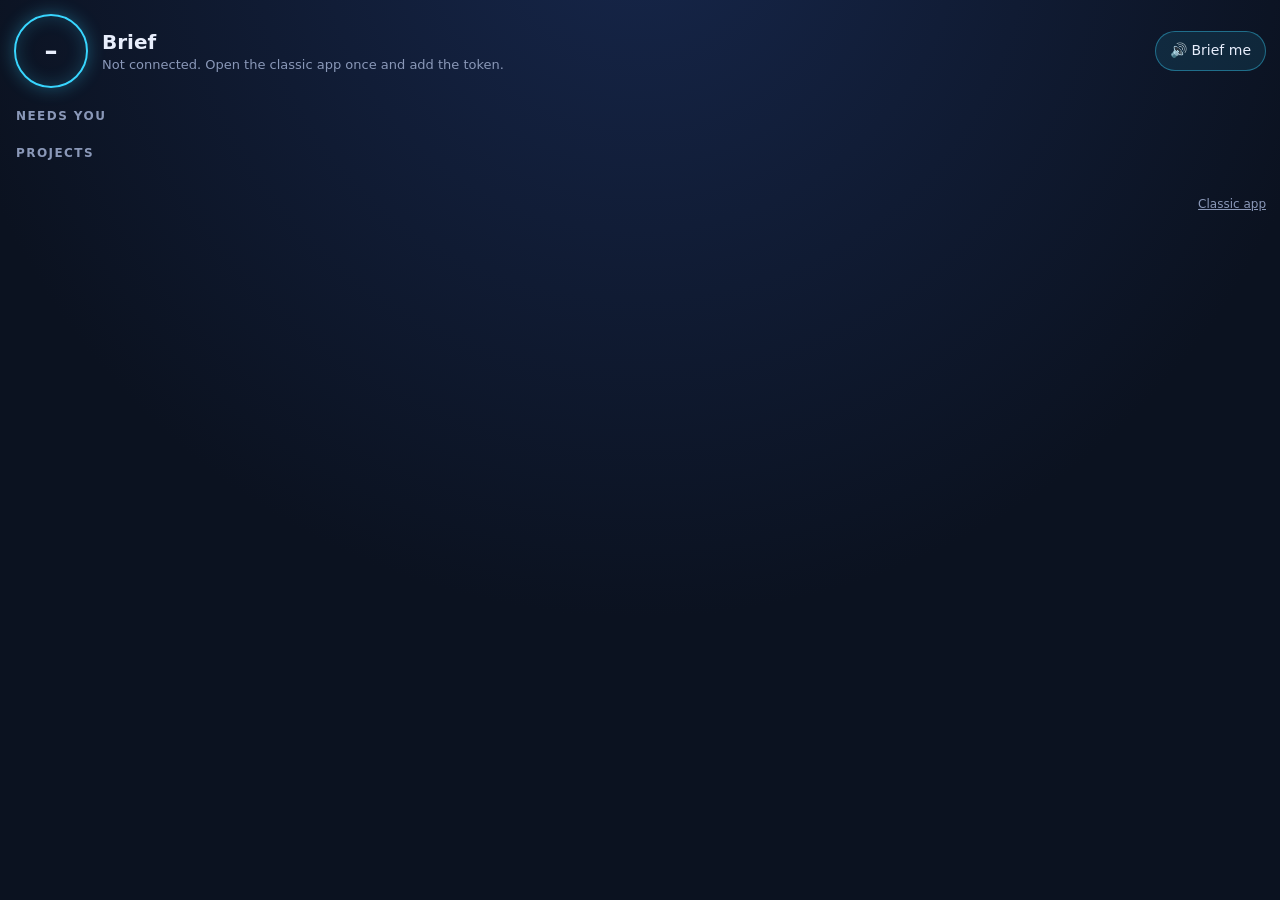
==== brief.html @ 62b9f89b "Brief: one-screen front page with decisions, project tiles and a read-aloud summary; classic app sta" ====
<!doctype html>
<html lang="en">
<head>
<meta charset="utf-8">
<meta name="viewport" content="width=device-width,initial-scale=1,viewport-fit=cover">
<meta name="theme-color" content="#0b1220">
<link rel="manifest" href="manifest.webmanifest">
<link rel="icon" href="icon-192.png">
<title>Brief</title>
<style>
:root{--bg:#0b1220;--card:#121b2e;--line:#1f2b45;--ink:#e8eefc;--dim:#8a98b8;--cyan:#38d6ff;
  --green:#2fd38a;--amber:#ffb547;--red:#ff5c6c;--grey:#5a6886}
*{box-sizing:border-box;margin:0}
body{background:radial-gradient(circle at 50% -10%,#16264a 0,var(--bg) 60%);color:var(--ink);
  font:16px/1.4 system-ui,-apple-system,"Segoe UI",sans-serif;min-height:100vh;
  padding:max(14px,env(safe-area-inset-top)) 14px 40px}
header{display:flex;align-items:center;gap:14px;margin-bottom:18px}
.core{width:74px;height:74px;border-radius:50%;flex:none;display:grid;place-items:center;
  border:2px solid var(--cyan);box-shadow:0 0 18px #38d6ff55,inset 0 0 18px #38d6ff33;font-weight:700;font-size:26px}
.core.calm{border-color:var(--green);box-shadow:0 0 18px #2fd38a44,inset 0 0 18px #2fd38a22}
.core.alert{animation:pulse 2s infinite}
@keyframes pulse{50%{box-shadow:0 0 30px #38d6ffaa,inset 0 0 22px #38d6ff55}}
h1{font-size:20px;font-weight:650}
.sub{color:var(--dim);font-size:13px}
button{font:inherit;color:inherit;border:0;cursor:pointer}
.speak{margin-left:auto;white-space:nowrap;background:#38d6ff1a;border:1px solid #38d6ff66;border-radius:22px;padding:9px 14px;font-size:14px}
h2{font-size:12px;letter-spacing:.12em;text-transform:uppercase;color:var(--dim);margin:20px 2px 8px}
.need{background:var(--card);border:1px solid var(--line);border-left:4px solid var(--cyan);border-radius:14px;padding:12px 14px;margin-bottom:10px}
.need.signoff{border-left-color:var(--amber)}
.need.info{border-left-color:var(--grey)}
.need .p{font-size:12px;color:var(--cyan);font-weight:600;text-transform:uppercase;letter-spacing:.06em}
.need .t{margin:4px 0 10px;overflow-wrap:anywhere}
.opts{display:flex;gap:8px;flex-wrap:wrap}
.opts button{background:#1d2a47;border:1px solid #2c3b60;border-radius:10px;padding:9px 14px;min-width:84px}
.opts button.rec{background:#38d6ff26;border-color:var(--cyan)}
.opts button.rec::after{content:" ★";color:var(--cyan)}
.none{color:var(--dim);padding:6px 2px}
.grid{display:grid;grid-template-columns:repeat(auto-fill,minmax(150px,1fr));gap:10px}
.tile{background:var(--card);border:1px solid var(--line);border-radius:14px;padding:12px;position:relative;text-align:left;width:100%}
.tile .top{display:flex;align-items:center;gap:10px}
.ring{width:44px;height:44px;flex:none}
.ring text{font-size:11px;fill:var(--ink);font-weight:600}
.tile .n{font-weight:650;font-size:15px;line-height:1.2}
.tile .nx{color:var(--dim);font-size:12.5px;margin-top:8px;display:-webkit-box;-webkit-line-clamp:2;-webkit-box-orient:vertical;overflow:hidden}
.tile .st{font-size:11px;color:var(--dim);margin-top:6px;display:flex;align-items:center;gap:5px}
.dot{width:8px;height:8px;border-radius:50%;background:var(--grey)}
.dot.working{background:var(--green);animation:blink 1.2s infinite}
.dot.waiting,.dot.silent{background:var(--amber)}
.dot.blocked{background:var(--red)}
@keyframes blink{50%{opacity:.25}}
.up{position:absolute;top:8px;right:10px;font-size:11px;color:var(--green);font-weight:700}
.you{margin-top:8px;border-top:1px dashed var(--line);padding-top:8px;display:none}
.tile.open .you{display:block}
.you div{display:flex;gap:8px;align-items:center;font-size:13px;margin:6px 0}
.you button{margin-left:auto;background:#1d2a47;border:1px solid #2c3b60;border-radius:8px;padding:5px 10px;font-size:12px}
.badge{display:inline-block;background:var(--amber);color:#000;border-radius:9px;font-size:11px;font-weight:700;padding:0 6px;margin-left:4px}
footer{margin-top:26px;color:var(--dim);font-size:12px;display:flex;justify-content:space-between}
footer a{color:var(--dim)}
.toast{position:fixed;left:50%;bottom:22px;transform:translateX(-50%);background:#1d2a47;border:1px solid var(--cyan);border-radius:12px;padding:10px 16px;display:none}
</style>
</head>
<body>
<header>
  <div class="core" id="core">–</div>
  <div><h1 id="head">Brief</h1><div class="sub" id="sub">Loading…</div></div>
  <button class="speak" id="speak" aria-label="Read the brief aloud">🔊 Brief me</button>
</header>

<h2>Needs you</h2>
<div id="needs"></div>

<h2>Projects</h2>
<div class="grid" id="tiles"></div>

<footer><span id="at"></span><a href="index.html?classic">Classic app</a></footer>
<div class="toast" id="toast"></div>

<script>
"use strict";
var TOK = ls("planner.token"), REPO = ls("planner.repo");
var COL = {green:"#2fd38a", amber:"#ffb547", red:"#ff5c6c", grey:"#5a6886"};
var WORD = {working:"working", waiting:"waiting for you on the PC", silent:"quiet for a while", blocked:"stopped with an error", idle:"idle", off:"no session"};
var brief = null;
var answered = jget("brief.answered", {});    // q -> time; hides a card until the PC confirms
var seen = jget("brief.seen", {});            // tile id -> pct when he last looked

function ls(k){ try{ return localStorage.getItem(k) || ""; }catch(e){ return ""; } }
function jget(k,d){ try{ var v = localStorage.getItem(k); return v ? JSON.parse(v) : d; }catch(e){ return d; } }
function jput(k,v){ try{ localStorage.setItem(k, JSON.stringify(v)); }catch(e){} }
function b64d(s){ return decodeURIComponent(Array.prototype.map.call(atob(String(s).replace(/\s/g,"")), function(c){
  return "%" + ("00" + c.charCodeAt(0).toString(16)).slice(-2); }).join("")); }
function b64e(s){ return btoa(unescape(encodeURIComponent(s))); }
function esc(s){ return String(s == null ? "" : s).replace(/[&<>"]/g, function(c){ return {"&":"&amp;","<":"&lt;",">":"&gt;",'"':"&quot;"}[c]; }); }
function clip(s){ s = String(s || "").replace(/\(sha256 [0-9a-f]+.*$/i, "").trim(); return s.length >= 148 ? s.replace(/\s+\S*$/, "") + "…" : s; }
function el(id){ return document.getElementById(id); }
function toast(m){ var t = el("toast"); t.textContent = m; t.style.display = "block"; setTimeout(function(){ t.style.display = "none"; }, 2600); }
function ago(iso){
  if(!iso) return "";
  var m = Math.round((Date.now() - new Date(iso).getTime()) / 60000);
  return m < 10 ? "just now" : m < 60 ? m + " min ago" : m < 1440 ? Math.round(m / 60) + " h ago" : Math.round(m / 1440) + " d ago";
}

function gh(path, opt){
  opt = opt || {};
  var h = {"Accept":"application/vnd.github+json", "Authorization":"Bearer " + TOK, "X-GitHub-Api-Version":"2022-11-28"};
  if(opt.body) h["Content-Type"] = "application/json";
  return fetch("https://api.github.com/repos/" + REPO + path, {method:opt.method || "GET", headers:h, cache:"no-store",
    body:opt.body ? JSON.stringify(opt.body) : undefined}).then(function(r){
      if(r.status === 404 && opt.soft) return null;
      if(!r.ok){ var e = new Error("HTTP " + r.status); e.status = r.status; throw e; }
      return r.json();
    });
}

function load(){
  if(!TOK || !REPO){ el("sub").textContent = "Not connected. Open the classic app once and add the token."; return; }
  gh("/contents/desktop/brief.json", {soft:true}).then(function(r){
    if(!r || !r.content){ el("sub").textContent = "The PC has not sent a brief yet."; return; }
    brief = JSON.parse(b64d(r.content));
    jput("brief.cache", brief);
    draw();
  }).catch(function(e){ el("sub").textContent = "Could not reach the PC data (" + e.message + ")."; });
}

function liveNeeds(){
  // a card answered here stays hidden until the PC drops it, then the memory is cleared
  var qs = {}; (brief.needs || []).forEach(function(n){ qs[n.q] = 1; });
  (brief.tiles || []).forEach(function(t){ (t.you || []).forEach(function(y){ qs[y.q] = 1; }); });
  Object.keys(answered).forEach(function(q){ if(!qs[q]) delete answered[q]; });
  jput("brief.answered", answered);
  return (brief.needs || []).filter(function(n){ return !answered[n.q]; });
}

function ring(p, flag){
  var r = 18, c = 2 * Math.PI * r, v = p == null ? 0 : Math.max(0, Math.min(100, p));
  return '<svg class="ring" viewBox="0 0 44 44"><circle cx="22" cy="22" r="' + r + '" fill="none" stroke="#1f2b45" stroke-width="5"/>' +
    '<circle cx="22" cy="22" r="' + r + '" fill="none" stroke="' + (COL[flag] || COL.grey) + '" stroke-width="5" stroke-linecap="round"' +
    ' stroke-dasharray="' + (c * v / 100).toFixed(1) + ' ' + c.toFixed(1) + '" transform="rotate(-90 22 22)"/>' +
    '<text x="22" y="26" text-anchor="middle">' + (p == null ? "–" : v + "%") + '</text></svg>';
}

function draw(){
  var needs = liveNeeds(), tiles = brief.tiles || [];
  var core = el("core"), dec = needs.filter(function(n){ return n.kind !== "info"; }).length;
  core.textContent = dec || "✓";
  core.className = "core " + (dec ? "alert" : "calm");
  var working = tiles.filter(function(t){ return t.state === "working"; }).length;
  el("head").textContent = dec ? dec + (dec === 1 ? " decision waits" : " decisions wait") : "Nothing needs you";
  el("sub").textContent = working + " working · " + tiles.length + " projects";
  el("at").textContent = "PC update " + ago(brief.at);

  el("needs").innerHTML = needs.length ? needs.map(function(n){
    return '<div class="need ' + esc(n.kind) + '"><div class="p">' + esc(n.project) + (n.kind === "signoff" ? " · sign-off" : "") + '</div>' +
      '<div class="t">' + esc(clip(n.text)) + '</div><div class="opts">' + (n.options || []).map(function(o){
        return '<button data-q="' + esc(n.q) + '" data-a="' + esc(o) + '" class="' + (n.rec && o === n.rec ? "rec" : "") + '">' + esc(o) + '</button>';
      }).join("") + '</div></div>';
  }).join("") : '<div class="none">All clear. Projects are moving on their own.</div>';

  el("tiles").innerHTML = tiles.map(function(t){
    var you = (t.you || []).filter(function(y){ return !answered[y.q]; });
    var up = seen[t.id] != null && t.pct != null && t.pct > seen[t.id] ? '<span class="up">▲' + (t.pct - seen[t.id]) + '</span>' : "";
    return '<div class="tile" data-id="' + esc(t.id) + '">' + up + '<div class="top">' + ring(t.pct, t.flag) +
      '<div class="n">' + esc(t.name) + (you.length ? '<span class="badge">' + you.length + '</span>' : "") + '</div></div>' +
      '<div class="nx">' + esc(t.next) + '</div>' +
      '<div class="st"><span class="dot ' + esc(t.state) + '"></span>' + esc(WORD[t.state] || t.state) + (t.heard ? " · " + ago(t.heard) : "") + '</div>' +
      (you.length ? '<div class="you">' + you.map(function(y){
        return '<div><span>' + esc(y.text) + '</span><button data-q="' + esc(y.q) + '" data-a="Done">Done</button></div>'; }).join("") + '</div>' : "") +
      '</div>';
  }).join("");
}

function answer(q, a, btn){
  var line = JSON.stringify({q:q, a:a, at:new Date().toISOString(), via:"brief"});
  btn.disabled = true;
  var put = function(tries){
    return gh("/contents/data/answers.jsonl", {soft:true}).then(function(r){
      var body = r && r.content ? b64d(r.content) : "";
      if(body && body.slice(-1) !== "\n") body += "\n";
      var b = {message:"Answer " + q, content:b64e(body + line + "\n")};
      if(r && r.sha) b.sha = r.sha;
      return gh("/contents/data/answers.jsonl", {method:"PUT", body:b});
    }).catch(function(e){ if(e.status === 409 && tries) return put(tries - 1); throw e; });
  };
  put(2).then(function(){
    answered[q] = Date.now(); jput("brief.answered", answered); draw();
    toast(a === "Done" ? "Marked done." : "Sent: " + a + ". The PC records it within a minute.");
  }).catch(function(e){ btn.disabled = false; toast("Not sent (" + e.message + "). Try again."); });
}

document.addEventListener("click", function(ev){
  var b = ev.target.closest("button[data-q]");
  if(b){ ev.stopPropagation(); answer(b.dataset.q, b.dataset.a, b); return; }
  var t = ev.target.closest(".tile");
  if(t) t.classList.toggle("open");
});

el("speak").onclick = function(){
  if(!brief || !window.speechSynthesis) return;
  var needs = liveNeeds(), tiles = brief.tiles || [], s = [];
  s.push(needs.length ? needs.length + (needs.length === 1 ? " item needs you." : " items need you.") : "Nothing needs you.");
  needs.slice(0, 4).forEach(function(n){ s.push(n.project + ": " + n.text + "."); });
  var work = tiles.filter(function(t){ return t.state === "working"; }).map(function(t){ return t.name; });
  if(work.length) s.push("Working now: " + work.join(", ") + ".");
  var moved = tiles.filter(function(t){ return seen[t.id] != null && t.pct > seen[t.id]; });
  moved.forEach(function(t){ s.push(t.name + " moved to " + t.pct + " percent."); });
  var bad = tiles.filter(function(t){ return t.flag === "red"; }).map(function(t){ return t.name; });
  if(bad.length) s.push("Problems: " + bad.join(", ") + ".");
  speechSynthesis.cancel();
  var u = new SpeechSynthesisUtterance(s.join(" ")); u.rate = 1.02; speechSynthesis.speak(u);
};

// "moved since last view": remember the percentages he has seen when he leaves the page
document.addEventListener("visibilitychange", function(){
  if(document.hidden && brief){ (brief.tiles || []).forEach(function(t){ if(t.pct != null) seen[t.id] = t.pct; }); jput("brief.seen", seen); }
  else load();
});

brief = jget("brief.cache", null);
if(brief) draw();
load();
setInterval(function(){ if(!document.hidden) load(); }, 60000);
</script>
</body>
</html>
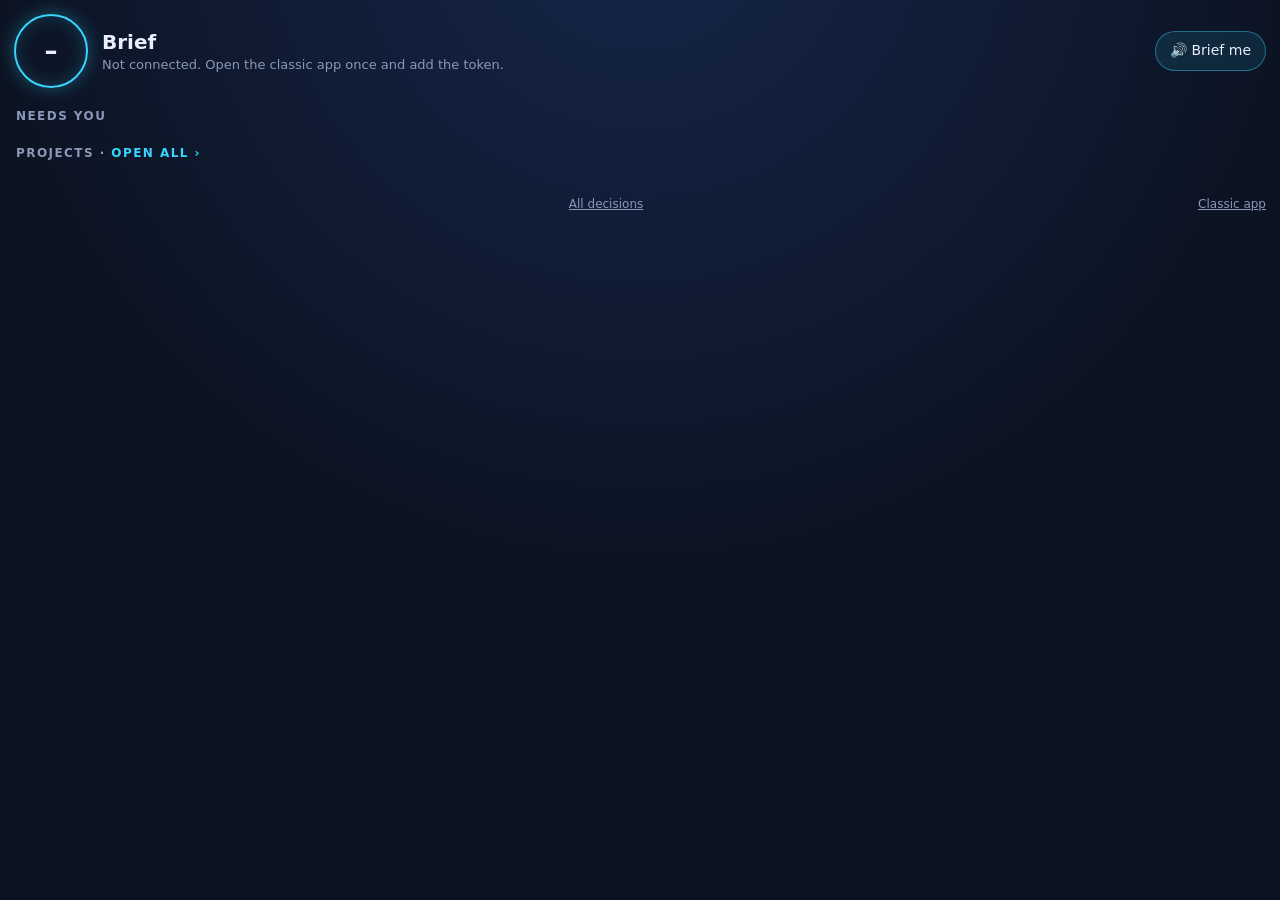
==== commit f51482e2: "Projects: one page for every project, its project page and the author's decisions; PC app opens on i" ====
--- a/brief.html
+++ b/brief.html
@@ -69,15 +69,15 @@
 <h2>Needs you</h2>
 <div id="needs"></div>
 
-<h2>Projects</h2>
+<h2>Projects · <a href="projects.html" style="color:var(--cyan);text-decoration:none">open all ›</a></h2>
 <div class="grid" id="tiles"></div>
 
-<footer><span id="at"></span><a href="index.html?classic">Classic app</a></footer>
+<footer><span id="at"></span><a href="projects.html#decisions">All decisions</a><a href="index.html?classic">Classic app</a></footer>
 <div class="toast" id="toast"></div>
 
 <script>
 "use strict";
-var TOK = ls("planner.token"), REPO = ls("planner.repo");
+var TOK = jget("planner.token", "") || "", REPO = ls("planner.repo");   // the classic app stores the token JSON-encoded
 var COL = {green:"#2fd38a", amber:"#ffb547", red:"#ff5c6c", grey:"#5a6886"};
 var WORD = {working:"working", waiting:"waiting for you on the PC", silent:"quiet for a while", blocked:"stopped with an error", idle:"idle", off:"no session"};
 var brief = null;
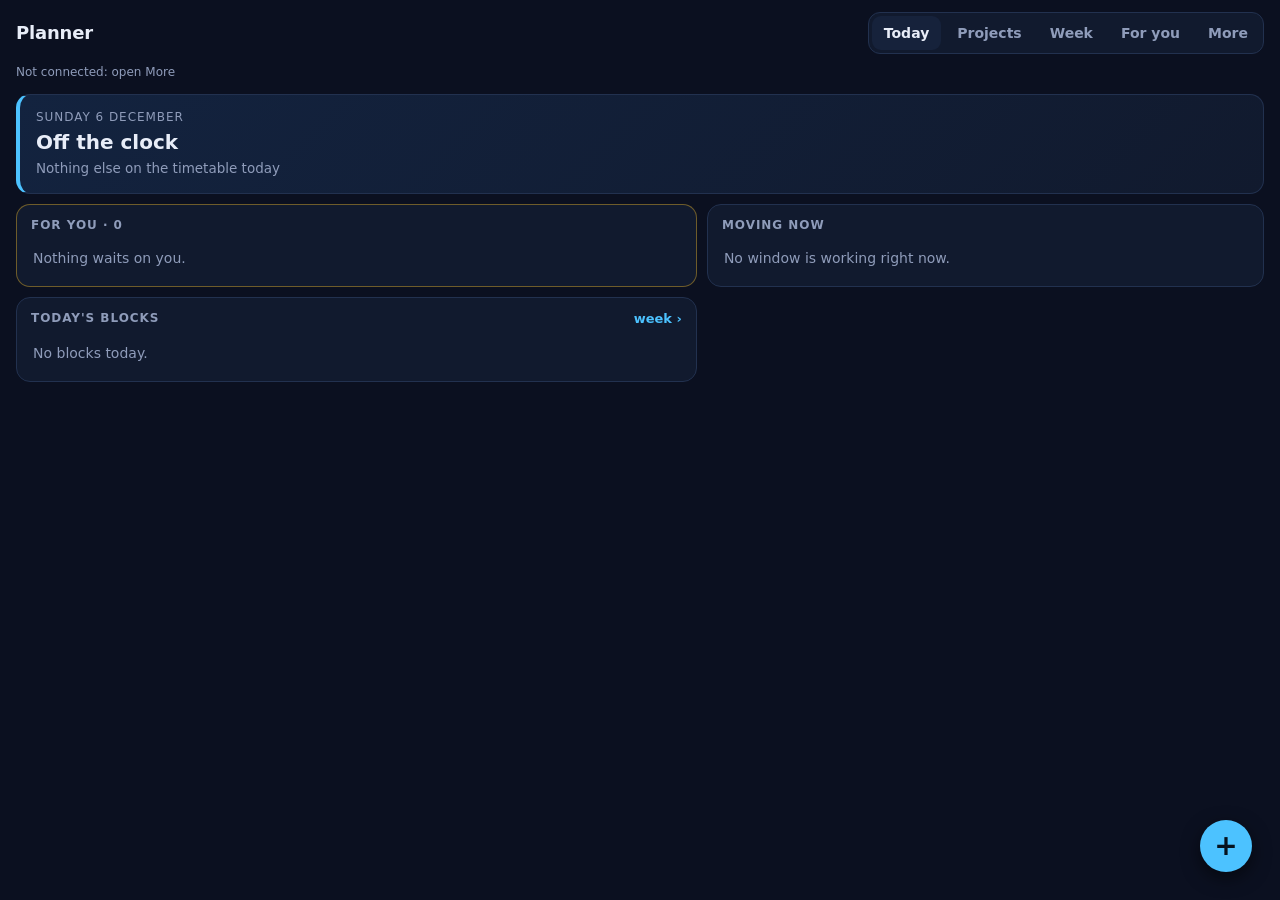
==== commit d1969532: "One app for phone and PC: Today, Projects, Week, For you, More; classic pages kept behind ?classic u" ====
--- a/brief.html
+++ b/brief.html
@@ -1,6 +1,9 @@
 <!doctype html>
 <html lang="en">
 <head>
+<script>/* From 13 Nov the app is planner.html; the classic pages stay reachable with ?classic until 20 Nov. */
+try{ if(/[?&]classic/.test(location.search)) sessionStorage.setItem("classic","1");
+  if(!location.hash && !sessionStorage.getItem("classic")) location.replace("planner.html#today"); }catch(e){}</script>
 <meta charset="utf-8">
 <meta name="viewport" content="width=device-width,initial-scale=1,viewport-fit=cover">
 <meta name="theme-color" content="#0b1220">
